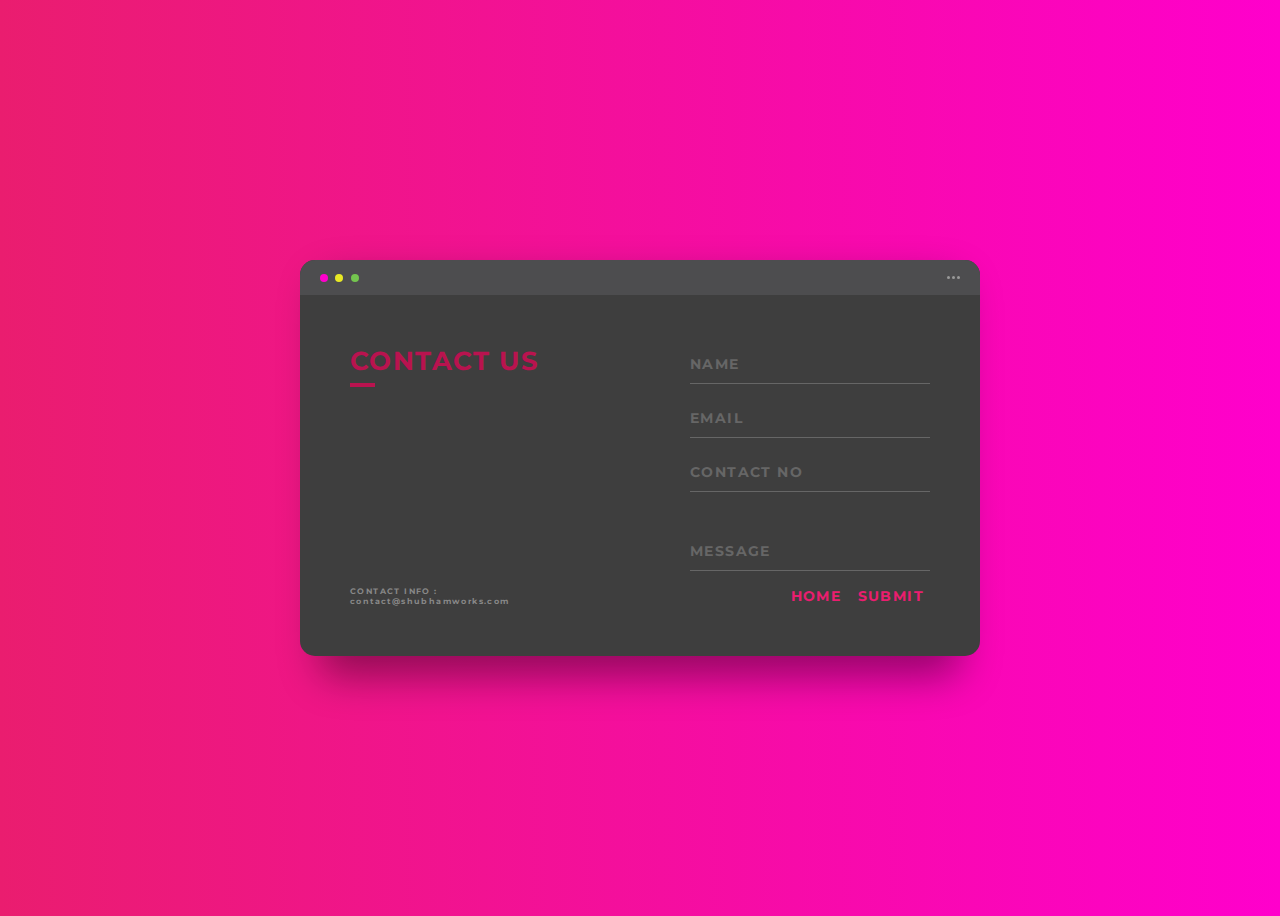
==== success.html @ b9dadc66 "add redirect" ====
<html>
  <head>
    <link href="https://fonts.googleapis.com/css?family=Nunito+Sans:400,400i,700,900&display=swap" rel="stylesheet">
    <script type="text/javascript">
      window.location.href = "/index.html"
  </script>
  </head>
    <style>
      body {
        text-align: center;
        padding: 40px 0;
        background: #EBF0F5;
      }
        h1 {
          color: #88B04B;
          font-family: "Nunito Sans", "Helvetica Neue", sans-serif;
          font-weight: 900;
          font-size: 40px;
          margin-bottom: 10px;
        }
        p {
          color: #404F5E;
          font-family: "Nunito Sans", "Helvetica Neue", sans-serif;
          font-size:20px;
          margin: 0;
        }
      i {
        color: #9ABC66;
        font-size: 100px;
        line-height: 200px;
        margin-left:-15px;
      }
      .card {
        background: white;
        padding: 60px;
        border-radius: 4px;
        box-shadow: 0 2px 3px #C8D0D8;
        display: inline-block;
        margin: 0 auto;
      }
    </style>
    <body>
      <div class="card">
      <div style="border-radius:200px; height:200px; width:200px; background: #F8FAF5; margin:0 auto;">
        <i class="checkmark">✓</i>
      </div>
        <h1>Success</h1> 
        <p>We received your purchase request;<br/> we'll be in touch shortly!</p>
      </div>
    </body>
</html>
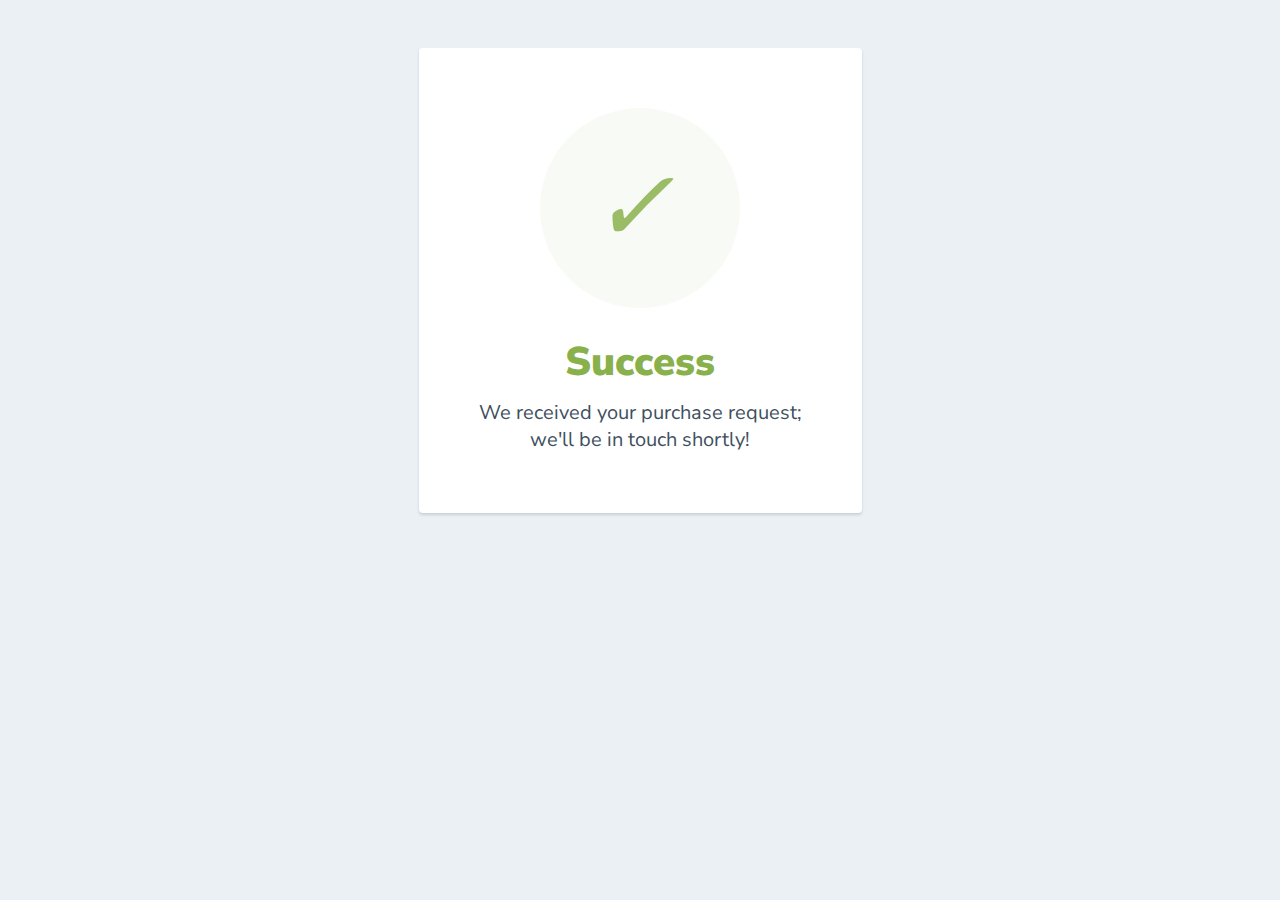
==== commit d3530d41: "add redirect" ====
--- a/success.html
+++ b/success.html
@@ -2,7 +2,9 @@
   <head>
     <link href="https://fonts.googleapis.com/css?family=Nunito+Sans:400,400i,700,900&display=swap" rel="stylesheet">
     <script type="text/javascript">
-      window.location.href = "/index.html"
+     setTimeout(function () {
+    window.open('index.html');
+}, 5000);
   </script>
   </head>
     <style>
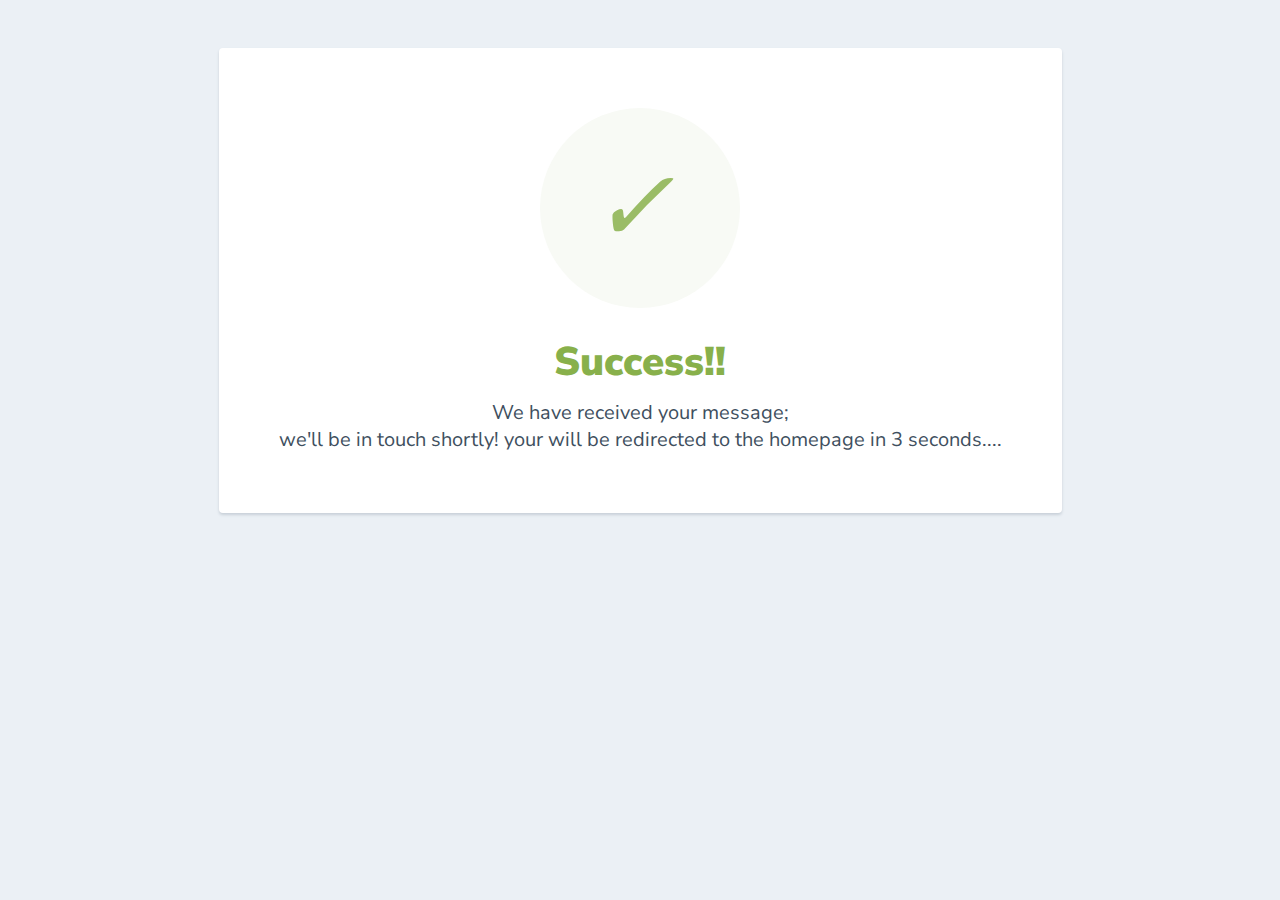
==== commit 0b547dbf: "add redirect" ====
--- a/success.html
+++ b/success.html
@@ -3,8 +3,8 @@
     <link href="https://fonts.googleapis.com/css?family=Nunito+Sans:400,400i,700,900&display=swap" rel="stylesheet">
     <script type="text/javascript">
      setTimeout(function () {
-    window.open('index.html');
-}, 5000);
+      window.location.href="/";
+}, 3000);
   </script>
   </head>
     <style>
@@ -46,8 +46,8 @@
       <div style="border-radius:200px; height:200px; width:200px; background: #F8FAF5; margin:0 auto;">
         <i class="checkmark">✓</i>
       </div>
-        <h1>Success</h1> 
-        <p>We received your purchase request;<br/> we'll be in touch shortly!</p>
+        <h1>Success!!</h1> 
+        <p>We have received your message;<br/> we'll be in touch shortly! your will be redirected to the homepage in 3 seconds....</p>
       </div>
     </body>
 </html>